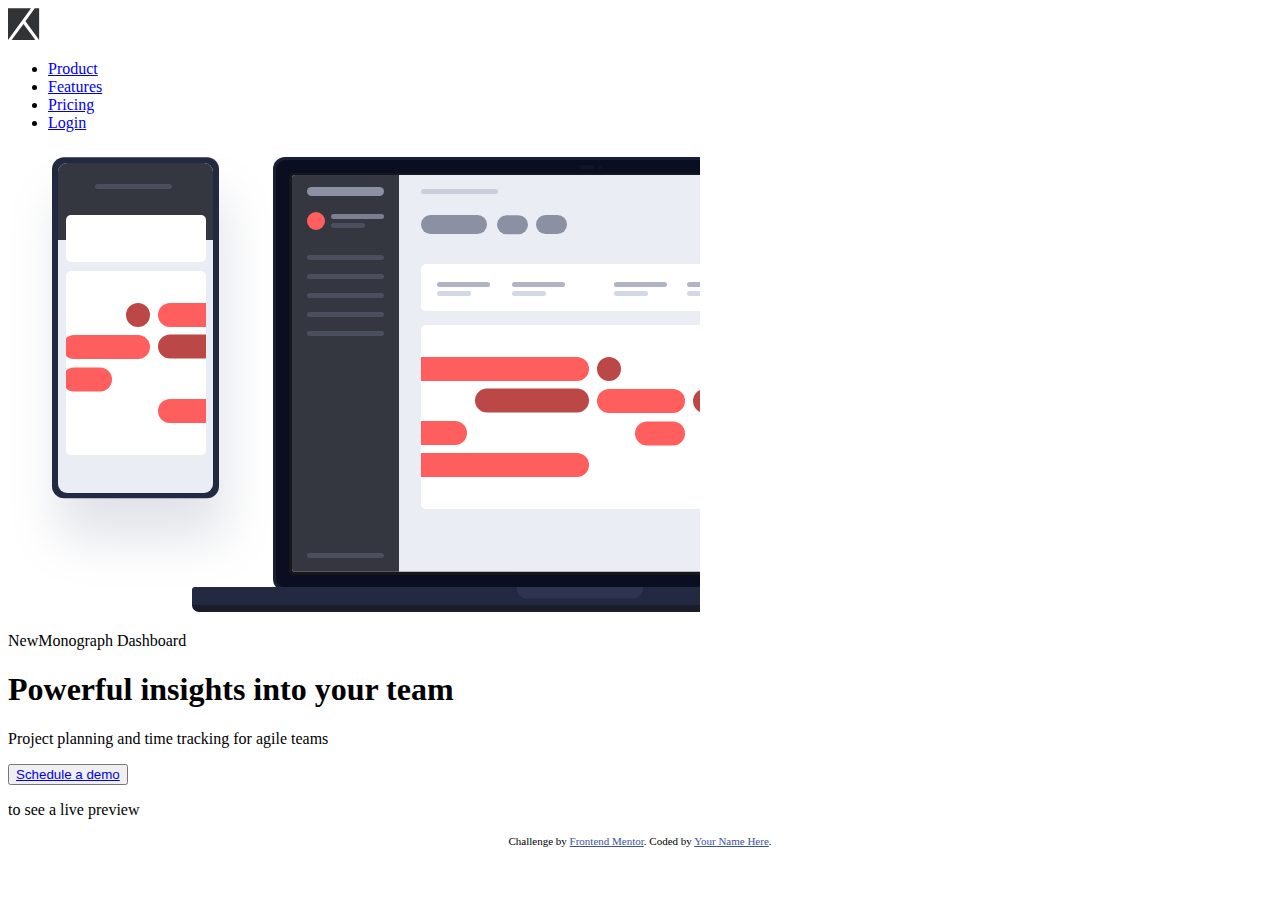
==== src/index.html @ 24f74cf5 "first commit" ====
<!DOCTYPE html>
<html lang="en">
<head>
  <meta charset="UTF-8">
  <meta name="viewport" content="width=device-width, initial-scale=1.0"> <!-- displays site properly based on user's device -->

  <link rel="icon" type="image/png" sizes="32x32" href="./images/favicon-32x32.png">
  
  <title>Frontend Mentor | Project tracking intro component</title>

  <!-- Feel free to remove these styles or customise in your own stylesheet 👍 -->
  <style>
    .attribution { font-size: 11px; text-align: center; }
    .attribution a { color: hsl(228, 45%, 44%); }
  </style>
</head>
<body>

  <div class="container">
      
      <header id="header">
          <div class="title">
              <div class="home__icon">
                <img src="./static/images/logo.svg" alt="company logo">
              </div>
          </div>
          <nav id="nav">
              <div class="icon">
                  <div class="hamburger"></div>
              </div>
              <ul class="menu">
                <li><a href="#">Product</a></li>
                <li><a href="#">Features</a></li>
                <li><a href="#">Pricing</a></li>
                <li><a href="#">Login</a></li>
              </ul>
          </nav>
      </header>
      
      <section class="hero">
        <img src="./static/images/illustration-devices.svg" alt="hero picture">
      </section>
    
    
      <section class="main">
  
        <p><span>New</span>Monograph Dashboard</p>
  
        <h1>Powerful insights into your team</h1>
  
        <p>Project planning and time tracking for agile teams</p>
      
        <div class="call__to__sign__in">
          <div class="container__btn">
            <button><a href="#">Schedule a demo</a></button>
          </div>
          <p>to see a live preview</p>
        </div>
      
      </section>

    
      <footer>
          <p class="attribution">
            Challenge by <a href="https://www.frontendmentor.io?ref=challenge" target="_blank">Frontend Mentor</a>. 
            Coded by <a href="#">Your Name Here</a>.
          </p>
      </footer>
      
  </div>

</body>
</html>
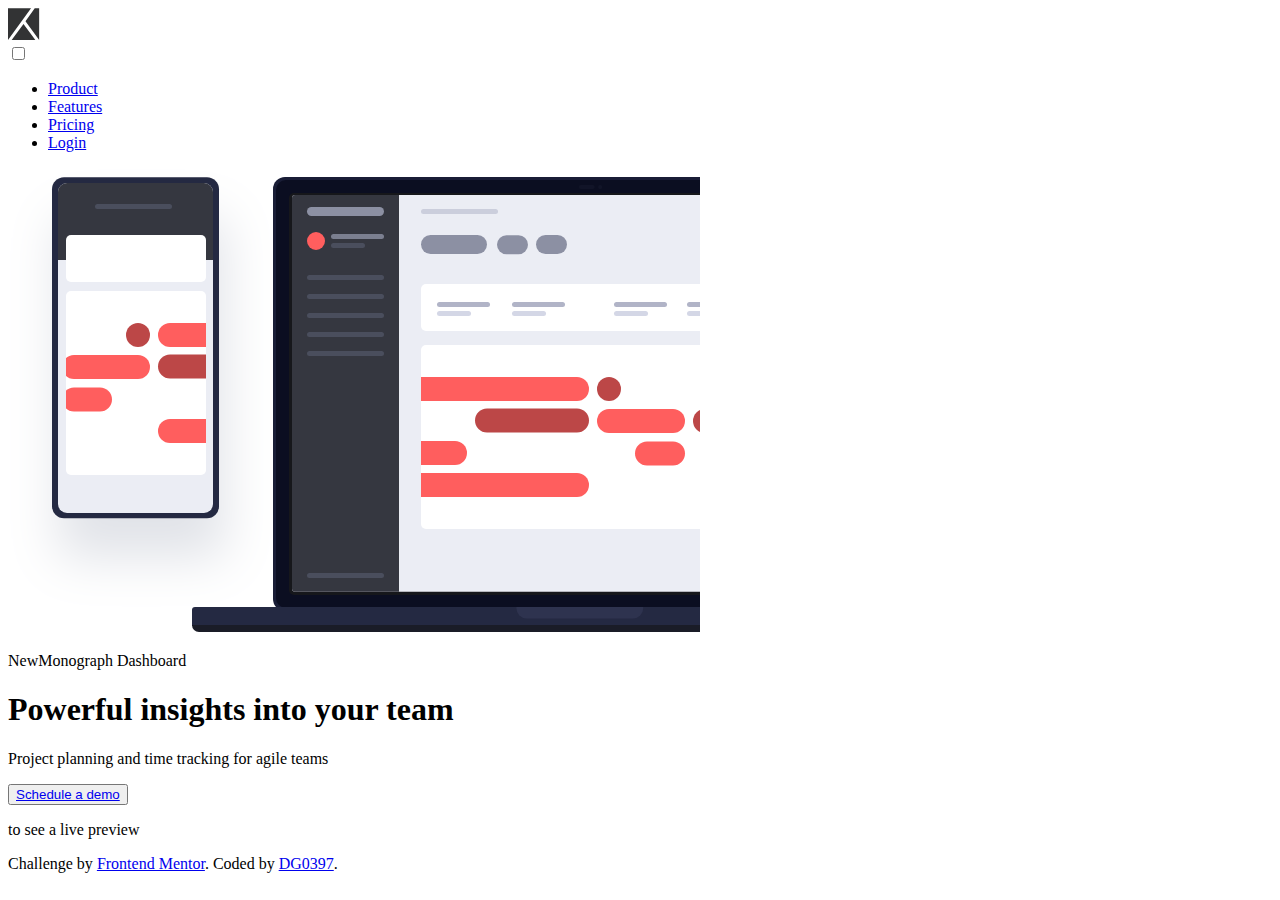
==== commit 095a9d5f: "adding styles" ====
--- a/src/index.html
+++ b/src/index.html
@@ -1,73 +1,86 @@
 <!DOCTYPE html>
 <html lang="en">
+
 <head>
   <meta charset="UTF-8">
-  <meta name="viewport" content="width=device-width, initial-scale=1.0"> <!-- displays site properly based on user's device -->
+  <meta name="viewport" content="width=device-width, initial-scale=1.0">
+  <!-- displays site properly based on user's device -->
 
-  <link rel="icon" type="image/png" sizes="32x32" href="./images/favicon-32x32.png">
-  
+  <link rel="icon" type="image/png" sizes="32x32" href="./static/images/favicon-32x32.png">
+
   <title>Frontend Mentor | Project tracking intro component</title>
 
-  <!-- Feel free to remove these styles or customise in your own stylesheet 👍 -->
-  <style>
-    .attribution { font-size: 11px; text-align: center; }
-    .attribution a { color: hsl(228, 45%, 44%); }
-  </style>
-</head>
+  <link href="https://fonts.googleapis.com/css?family=Barlow|Barlow+Condensed:400,700&display=swap" rel="stylesheet">
+
+
 <body>
 
   <div class="container">
-      
-      <header id="header">
-          <div class="title">
-              <div class="home__icon">
-                <img src="./static/images/logo.svg" alt="company logo">
-              </div>
+
+    <!--HEADER-->
+    <header id="header">
+      <div class="title">
+
+        <!--LOGO-->
+        <div class="container__logo">
+          <img src="./static/images/logo.svg" alt="company logo">
+        </div>
+      </div>
+
+      <!--NAVBAR-->
+      <nav id="nav">
+        <input type="checkbox" name="btn" id="btn" class="toggler">
+        <label for="btn">
+
+          <!--ICON MENU-->
+          <div class="icon active">
+            <div class="hamburger"></div>
           </div>
-          <nav id="nav">
-              <div class="icon">
-                  <div class="hamburger"></div>
-              </div>
-              <ul class="menu">
-                <li><a href="#">Product</a></li>
-                <li><a href="#">Features</a></li>
-                <li><a href="#">Pricing</a></li>
-                <li><a href="#">Login</a></li>
-              </ul>
-          </nav>
-      </header>
-      
-      <section class="hero">
-        <img src="./static/images/illustration-devices.svg" alt="hero picture">
-      </section>
-    
-    
-      <section class="main">
-  
-        <p><span>New</span>Monograph Dashboard</p>
-  
-        <h1>Powerful insights into your team</h1>
-  
-        <p>Project planning and time tracking for agile teams</p>
-      
-        <div class="call__to__sign__in">
-          <div class="container__btn">
-            <button><a href="#">Schedule a demo</a></button>
-          </div>
-          <p>to see a live preview</p>
+        </label>
+
+        <!--MENU-->
+        <ul class="menu">
+          <li><a href="#">Product</a></li>
+          <li><a href="#">Features</a></li>
+          <li><a href="#">Pricing</a></li>
+          <li class="login"><a href="#">Login</a></li>
+        </ul>
+      </nav>
+    </header>
+
+    <!--HERO-->
+    <section class="hero">
+      <img src="./static/images/illustration-devices.svg" alt="hero picture">
+    </section>
+
+    <!--MAIN-->
+    <section class="main">
+
+      <p><span>New</span>Monograph Dashboard</p>
+
+      <h1>Powerful insights into your team</h1>
+
+      <p class="paragr">Project planning and time tracking for agile teams</p>
+
+      <div class="call__to__sign__in">
+        <div class="container__btn">
+          <button><a href="#">Schedule a demo</a></button>
         </div>
-      
-      </section>
+        <p>to see a live preview</p>
+      </div>
 
-    
-      <footer>
-          <p class="attribution">
-            Challenge by <a href="https://www.frontendmentor.io?ref=challenge" target="_blank">Frontend Mentor</a>. 
-            Coded by <a href="#">Your Name Here</a>.
-          </p>
-      </footer>
-      
+    </section>
+
+    <!--FOOTER-->
+    <footer>
+      <p class="attribution">
+        Challenge by <a href="https://www.frontendmentor.io?ref=challenge" target="_blank">Frontend Mentor</a>.
+        Coded by <a href="https://github.com/dg0397" target="_blank">DG0397</a>.
+      </p>
+    </footer>
+
   </div>
 
 </body>
+
 </html>